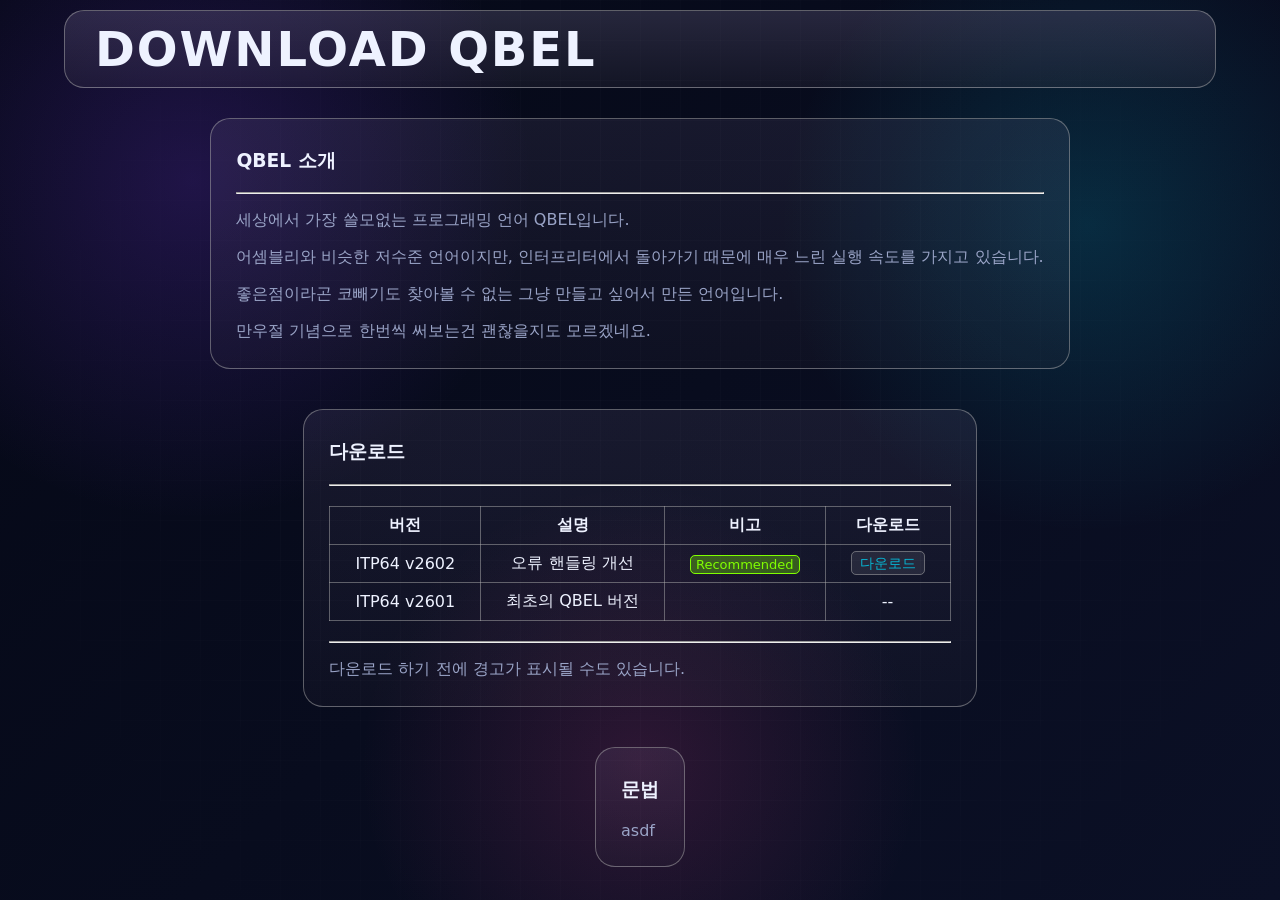
==== QBEL/download.html @ 9301bd6a "feat asdf" ====
<!DOCTYPE html>
<html lang="en">
<head>
    <meta charset="UTF-8">
    <meta name="viewport" content="width=device-width, initial-scale=1.0">
    <title>Download QBEL : Useless Programming Language</title>
    <link rel="stylesheet" href="style.css"/>
</head>
<body>
    <div class="main-container">
        <div class="title gradient-box-opc02">
            <h1>Download QBEL</h1>
        </div>
        <div class="content-box gradient-box-opc01 border-outline">
            <h3>QBEL 소개</h4>
            <hr/>
            <p>세상에서 가장 쓸모없는 프로그래밍 언어 QBEL입니다.</p>
            <p>
                어셈블리와 비슷한 저수준 언어이지만, 인터프리터에서 돌아가기 때문에
                매우 느린 실행 속도를 가지고 있습니다.
            </p>
            <p>
                좋은점이라곤 코빼기도 찾아볼 수 없는 그냥
                만들고 싶어서 만든 언어입니다.
            </p>
            <p>
                만우절 기념으로 한번씩 써보는건 괜찮을지도 모르겠네요.
            </p>
        </div>
        <div class="content-box gradient-box-opc01 border-outline">
            <h3>다운로드</h3>
            <hr/>
            <table class="download-table">
                <tr>
                    <th>버전</th>
                    <th>설명</th>
                    <th>비고</th>
                    <th>다운로드</th>
                </tr>
                <tr>
                    <td>ITP64 v2602</td>
                    <td>오류 핸들링 개선</td>
                    <td>
                        <span class="small-box">Recommended</span>
                    </td>
                    <td>
                        <a class="download-button" href="/QBEL/Source/QBEL_ITP_64_v2602.exe">다운로드</a>
                    </td>
                </tr>
                <tr>
                    <td>ITP64 v2601</td>
                    <td>최초의 QBEL 버전</td>
                    <td></td>
                    <td>--</td>
                </tr>
            </table>
            <hr/>
            <p>
                다운로드 하기 전에 경고가 표시될 수도 있습니다.
            </p>
        </div>
        <div class="content-box gradient-box-opc01 border-outline">
            <h3>문법</h3>
            <p>
                asdf
            </p>
        </div>
    </div>
</body>
</html>
---- QBEL/style.css ----
:root {
    --bg: #050816;
    --bg2: #0b1026;
    --text: #eef2ff;
    --muted: #9aa4c7;
    --line: rgb(172, 172, 172, 0.5);
    --glass: rgba(255,255,255,0.08);
    --glow1: #7c3aed;
    --glow2: #06b6d4;
    --glow3: #ec4899;
    --gold: #f59e0b;
    --shadow: 0 20px 60px rgba(0,0,0,0.45);
}

* { box-sizing: border-box; }

html, body {
    margin: 0;
    padding: 0;
    width: 100%;
    min-height: 100%;
    font-family: "Pretendard", "Segoe UI", system-ui, -apple-system, BlinkMacSystemFont, sans-serif;
    color: var(--text);
    background:
        radial-gradient(circle at 15% 20%, rgba(124,58,237,0.22), transparent 26%),
        radial-gradient(circle at 85% 25%, rgba(6,182,212,0.18), transparent 24%),
        radial-gradient(circle at 50% 85%, rgba(236,72,153,0.16), transparent 28%),
        linear-gradient(135deg, var(--bg), var(--bg2));
    overflow-x: hidden;
}

p
{
    color:#9aa4c7;
}

.main-container
{
    display: flex;
    flex-direction: column;
    justify-content:flex-start;
    align-items: center;
    height: 100vh;
}

.title
{
    width: 90%;
    border-style: solid;
    border-width: 1px;
    border-color: var(--line);
    border-radius: 20px;
    margin: 10px 20px 10px 20px;
    padding: 5px 25px;
    display: flex;
    font-size: 1.5rem;
    font-weight: 800;
    letter-spacing: 0.08em;
    text-transform: uppercase;
}

.title h1
{
    margin: 5px;
}

.content-box
{
    padding: 10px 25px;
    margin: 20px 10px;
}

.gradient-box-opc02
{
    background: linear-gradient(0deg, rgba(70, 65, 79, 0.2), rgba(167, 152, 197, 0.2));
}

.gradient-box-opc01
{
    background: linear-gradient(0deg, rgba(70, 65, 79, 0.1), rgba(167, 152, 197, 0.1));
}

.border-outline
{
    border-style: solid;
    border-width: 1px;
    border-color: var(--line);
    border-radius: 20px;
}

table
{
    border-style: solid;
    border-collapse: collapse;
    border-color: var(--line);
    border-width: 1px;
    margin: 20px 0;
}

th, td
{
    border: 1px solid var(--line);
    padding: 8px 25px;
    text-align: center;
}

.small-box
{
    background-color: rgba(128, 255, 0, 0.3);
    color: rgba(128, 255, 0, 1);
    border-style: solid;
    border-color: rgba(128, 255, 0, 1);
    border-width: 1px;
    border-radius: 5px;
    padding: 1px 5px;
    font-size: 13px;
}

a
{
    color: var(--glow2);
    background-color: var(--glass);
    border-style: solid;
    border-color: var(--line);
    border-width: 1px;
    border-radius: 5px;
    text-decoration: none;
    font-size: 14px;
    padding: 3px 8px;
    transition: 0.7s ease;
}

a:hover
{
    transform: translateY(-5px);
    border-color: rgba(255,255,255,0.5);
    box-shadow: 0 12px 28px rgba(0,0,0,0.5);
}

body::before {
    content: "";
    position: fixed;
    inset: 0;
    background:
        linear-gradient(rgba(255,255,255,0.03) 1px, transparent 1px),
        linear-gradient(90deg, rgba(255,255,255,0.03) 1px, transparent 1px);
    background-size: 40px 40px;
    mask-image: radial-gradient(circle at center, black 45%, transparent 100%);
    pointer-events: none;
    opacity: 0.5;
    z-index: 0;
}

.noise {
    position: fixed;
    inset: 0;
    opacity: 0.05;
    pointer-events: none;
    z-index: 1;
    background-image:
        radial-gradient(circle at 20% 20%, white 0.8px, transparent 1px),
        radial-gradient(circle at 80% 40%, white 0.8px, transparent 1px),
        radial-gradient(circle at 40% 80%, white 0.8px, transparent 1px),
        radial-gradient(circle at 70% 70%, white 0.8px, transparent 1px);
    background-size: 180px 180px;
    animation: drift 14s linear infinite;
}

.wrapper {
    position: relative;
    z-index: 3;
    width: min(1400px, calc(100% - 32px));
    margin: 0 auto;
}

header {
    position: sticky;
    top: 14px;
    z-index: 20;
    padding: 18px 0;
}

.nav {
    display: flex;
    align-items: center;
    justify-content: space-between;
    padding: 14px 18px;
    border: 1px solid var(--line);
    border-radius: 22px;
    backdrop-filter: blur(18px);
    background: linear-gradient(180deg, rgba(255,255,255,0.10), rgba(255,255,255,0.04));
    box-shadow: var(--shadow);
}

.brand {
    display: flex;
    align-items: center;
    gap: 12px;
    font-weight: 800;
    letter-spacing: 0.08em;
    text-transform: uppercase;
}

.brand-badge {
    width: 40px;
    height: 40px;
    display: grid;
    place-items: center;
    border-radius: 14px;
    background:
        conic-gradient(from 210deg, var(--glow1), var(--glow2), var(--glow3), var(--glow1));
    box-shadow: 0 0 24px rgba(124,58,237,0.35);
    color: white;
    font-size: 12px;
}

.nav-links {
    display: flex;
    gap: 10px;
    flex-wrap: wrap;
}

.nav-links a,
.nav-cta,
.hero-buttons a,
.panel-button,
.footer-button {
    text-decoration: none;
    color: var(--text);
    border: 1px solid rgba(255,255,255,0.1);
    padding: 11px 16px;
    border-radius: 999px;
    transition: 0.25s ease;
    backdrop-filter: blur(12px);
    background: rgba(255,255,255,0.04);
}

a.text-link
{
    text-decoration: none;
    color: var(--glow2);
}

.nav-links a:hover,
.nav-cta:hover,
.hero-buttons a:hover,
.panel-button:hover,
.footer-button:hover {
    transform: translateY(-2px);
    border-color: rgba(255,255,255,0.22);
    box-shadow: 0 12px 28px rgba(0,0,0,0.25);
}

.nav-cta,
.hero-buttons .primary,
.panel-button {
    background: linear-gradient(135deg, rgba(124,58,237,0.8), rgba(6,182,212,0.8));
    border-color: transparent;
    box-shadow: 0 16px 36px rgba(124,58,237,0.28);
}

main {
    padding-bottom: 80px;
}

.hero {
    min-height: 92vh;
    display: grid;
    grid-template-columns: 1.05fr 0.95fr;
    gap: 28px;
    align-items: center;
    padding: 24px 0 48px;
}

.eyebrow {
    display: inline-flex;
    gap: 10px;
    align-items: center;
    padding: 8px 14px;
    border-radius: 999px;
    background: rgba(255,255,255,0.05);
    border: 1px solid rgba(255,255,255,0.09);
    color: #dbe6ff;
    margin-bottom: 20px;
    box-shadow: var(--shadow);
}

.eyebrow .dot {
    width: 10px;
    height: 10px;
    border-radius: 50%;
    background: radial-gradient(circle, white, var(--glow2));
    box-shadow: 0 0 14px var(--glow2);
}

.hero h1 {
    margin: 0;
    font-size: clamp(3rem, 8vw, 7rem);
    line-height: 1;
    letter-spacing: -0.05em;
    font-weight: 700;
    font-size: 70px;
}

.gradient-text {
    display: block;
    background: linear-gradient(135deg, #ffffff 0%, #8be9ff 25%, #c084fc 55%, #f9a8d4 100%);
    -webkit-background-clip: text;
    background-clip: text;
    color: transparent;
    text-shadow: 0 0 24px rgba(255,255,255,0.08);
}

.hero p {
    margin: 20px 0 28px;
    max-width: 700px;
    color: var(--muted);
    font-size: clamp(1rem, 1.5vw, 1.18rem);
    line-height: 1.8;
}

.hero-buttons {
    display: flex;
    gap: 14px;
    flex-wrap: wrap;
}

.hero-stats {
    margin-top: 28px;
    display: grid;
    grid-template-columns: repeat(3, minmax(0, 1fr));
    gap: 14px;
}

.stat {
    padding: 18px;
    border-radius: 22px;
    background: linear-gradient(180deg, rgba(255,255,255,0.08), rgba(255,255,255,0.03));
    border: 1px solid rgba(255,255,255,0.08);
    box-shadow: var(--shadow);
    backdrop-filter: blur(14px);
}

.stat strong {
    display: block;
    font-size: clamp(1.4rem, 3vw, 2.2rem);
}

.stat span {
    display: block;
    margin-top: 6px;
    color: var(--muted);
    font-size: 0.95rem;
}

.hero-visual {
    position: relative;
    min-height: 680px;
    display: grid;
    place-items: center;
}

.orbit-stage {
    position: relative;
    width: min(560px, 92vw);
    aspect-ratio: 1;
}

.ring,
.ring::before,
.ring::after {
    position: absolute;
    inset: 0;
    border-radius: 50%;
}

.ring {
    border: 1px solid rgba(255,255,255,0.12);
    animation: spin 22s linear infinite;
}

.ring::before,
.ring::after {
    content: "";
    border: 1px dashed rgba(255,255,255,0.08);
    inset: 8%;
    animation: spinReverse 18s linear infinite;
}

.ring::after {
    inset: 20%;
    border-style: solid;
    border-color: rgba(255,255,255,0.05);
    animation-duration: 14s;
}

.core {
    position: absolute;
    inset: 20%;
    border-radius: 32px;
    overflow: hidden;
    background:
        radial-gradient(circle at 30% 30%, rgba(255,255,255,0.16), transparent 30%),
        linear-gradient(135deg, rgba(124,58,237,0.34), rgba(6,182,212,0.24), rgba(236,72,153,0.24));
    border: 1px solid rgba(255,255,255,0.14);
    box-shadow:
        0 30px 80px rgba(0,0,0,0.4),
        inset 0 1px 0 rgba(255,255,255,0.16),
        0 0 80px rgba(124,58,237,0.18);
    backdrop-filter: blur(20px);
    animation: float 5s ease-in-out infinite;
}

.core::before {
    content: "";
    position: absolute;
    inset: 0;
    background:
        linear-gradient(transparent 0%, rgba(255,255,255,0.04) 45%, transparent 100%),
        linear-gradient(90deg, transparent 0%, rgba(255,255,255,0.05) 50%, transparent 100%);
    background-size: 100% 28px, 28px 100%;
    opacity: 0.7;
}

.core-content {
    position: absolute;
    inset: 0;
    padding: 28px;
    display: flex;
    flex-direction: column;
    justify-content: space-between;
}

.chip-row {
    display: flex;
    gap: 10px;
    flex-wrap: wrap;
}

.chip {
    padding: 8px 12px;
    border-radius: 999px;
    background: rgba(255,255,255,0.08);
    border: 1px solid rgba(255,255,255,0.1);
    font-size: 0.86rem;
    color: #e9edff;
}

.core-title {
    font-size: clamp(2rem, 4vw, 2.5rem);
    font-weight: 900;
    letter-spacing: -0.04em;
    margin: 18px 0 8px;
}

.core-sub {
    color: #c9d5ff;
    line-height: 1.7;
    max-width: 440px;
}

.bars {
    display: grid;
    gap: 12px;
    margin-top: 16px;
}

.bar {
    height: 12px;
    border-radius: 999px;
    background: rgba(255,255,255,0.08);
    overflow: hidden;
    position: relative;
}

.bar > span {
    position: absolute;
    inset: 0 auto 0 0;
    width: var(--w);
    border-radius: inherit;
    background: linear-gradient(90deg, var(--glow2), var(--glow1), var(--glow3));
    box-shadow: 0 0 18px rgba(124,58,237,0.4);
    animation: pulseWidth 3.2s ease-in-out infinite;
}

.floating-card {
    position: absolute;
    padding: 16px 18px;
    border-radius: 20px;
    background: rgba(255,255,255,0.08);
    border: 1px solid rgba(255,255,255,0.12);
    backdrop-filter: blur(14px);
    box-shadow: var(--shadow);
    min-width: 170px;
}

.floating-card strong {
    display: block;
    font-size: 1.05rem;
    margin-bottom: 6px;
}

.floating-card small {
    color: var(--muted);
    line-height: 1.5;
}

.card-a { top: 6%; left: -4%; animation: float 4.6s ease-in-out infinite; }
.card-b { right: -2%; top: 18%; animation: float 5.8s ease-in-out infinite 0.4s; }
.card-c { left: 3%; bottom: 14%; animation: float 5.2s ease-in-out infinite 0.8s; }
.card-d { right: -1%; bottom: 6%; animation: float 6.4s ease-in-out infinite 1.1s; }

.section {
    padding: 40px 0 28px;
}

.section-head {
    display: flex;
    justify-content: space-between;
    align-items: end;
    gap: 20px;
    margin-bottom: 24px;
}

.section-head h2 {
    margin: 0;
    font-size: clamp(1.8rem, 4vw, 3rem);
    letter-spacing: -0.04em;
}

.section-head p {
    margin: 0;
    max-width: 640px;
    color: var(--muted);
    line-height: 1.8;
}

.grid-3 {
    display: grid;
    grid-template-columns: repeat(3, minmax(0, 1fr));
    gap: 18px;
}

.feature,
.showcase-card,
.timeline-card,
.cta-panel {
    position: relative;
    overflow: hidden;
    border-radius: 28px;
    border: 1px solid rgba(255,255,255,0.09);
    background: linear-gradient(180deg, rgba(255,255,255,0.08), rgba(255,255,255,0.03));
    box-shadow: var(--shadow);
    backdrop-filter: blur(18px);
    display: flex;
    flex-direction: column;
}

.feature {
    padding: 24px;
    min-height: 260px;
    transition: transform .35s ease, border-color .35s ease, box-shadow .35s ease;
}

.feature:hover,
.showcase-card:hover,
.timeline-card:hover {
    transform: translateY(-6px);
    border-color: rgba(255,255,255,0.18);
    box-shadow: 0 30px 60px rgba(0,0,0,0.34);
}

.feature::after,
.showcase-card::after,
.timeline-card::after,
.cta-panel::after {
    content: "";
    position: absolute;
    inset: auto -20% -40% auto;
    width: 180px;
    height: 180px;
    border-radius: 50%;
    background: radial-gradient(circle, rgba(124,58,237,0.22), transparent 70%);
    filter: blur(10px);
}

.feature-icon {
    width: 56px;
    height: 56px;
    border-radius: 18px;
    display: grid;
    place-items: center;
    font-size: 24px;
    background: linear-gradient(135deg, rgba(124,58,237,0.8), rgba(6,182,212,0.8));
    box-shadow: 0 16px 30px rgba(124,58,237,0.24);
    margin-bottom: 18px;
}

.feature h3,
.showcase-card h3,
.timeline-card h3 {
    margin: 0 0 12px;
    font-size: 1.35rem;
}

.feature p,
.showcase-card p,
.timeline-card p {
    margin: 0;
    color: var(--muted);
    line-height: 1.8;
}

a.article-link {
    color: inherit;
    background-color: var(--glass);
    text-decoration: none;
    border-width: 1px;
    border-radius: 10px;
    border-style: solid;
    border-color: var(--line);
    padding: 10px;
    margin-top: 10px;
    transition: 0.25s ease;
}

a.article-link:hover
{
    transform: translateY(-5px);
}

.grid-2 {
    display: grid;
    grid-template-columns: 1.1fr 0.9fr;
    gap: 18px;
}

.showcase-card {
    padding: 26px;
    min-height: 340px;
}

.spectrum {
    margin-top: 20px;
    height: 220px;
    border-radius: 24px;
    position: relative;
    overflow: hidden;
    background:
        radial-gradient(circle at 20% 20%, rgba(255,255,255,0.14), transparent 20%),
        linear-gradient(135deg, rgba(124,58,237,0.55), rgba(6,182,212,0.28), rgba(236,72,153,0.35));
    border: 1px solid rgba(255,255,255,0.10);
}

.spectrum::before {
    content: "";
    position: absolute;
    inset: -20%;
    background:
        conic-gradient(from 0deg, transparent, rgba(255,255,255,0.16), transparent, rgba(255,255,255,0.10), transparent);
    animation: spin 14s linear infinite;
}

.spectrum::after {
    content: "";
    position: absolute;
    inset: 0;
    background: linear-gradient(180deg, transparent, rgba(0,0,0,0.35));
}

.fake-window {
    position: relative;
    margin-top: 18px;
    border-radius: 22px;
    overflow: hidden;
    border: 1px solid rgba(255,255,255,0.09);
    background: rgba(7,11,26,0.88);
}

.window-top {
    display: flex;
    align-items: center;
    gap: 8px;
    padding: 14px 16px;
    border-bottom: 1px solid rgba(255,255,255,0.07);
}

.window-top span {
    width: 10px;
    height: 10px;
    border-radius: 50%;
    background: rgba(255,255,255,0.3);
}

.window-body {
    display: grid;
    grid-template-columns: 110px 1fr;
    min-height: 230px;
}

.window-side {
    border-right: 1px solid rgba(255,255,255,0.06);
    padding: 14px;
    display: grid;
    gap: 10px;
    align-content: start;
}

.window-side div,
.line,
.mini-card {
    border-radius: 14px;
    background: rgba(255,255,255,0.05);
}

.window-side div { height: 40px; }

.window-main {
    padding: 16px;
    display: grid;
    gap: 12px;
}

.line { height: 16px; }
.line.short { width: 48%; }
.line.mid { width: 72%; }

.mini-grid {
    display: grid;
    grid-template-columns: repeat(2, minmax(0, 1fr));
    gap: 12px;
    margin-top: 6px;
}

.mini-card {
    min-height: 90px;
    border: 1px solid rgba(255,255,255,0.06);
    position: relative;
    overflow: hidden;
}

.mini-card::after {
    content: "";
    position: absolute;
    inset: auto -20px -20px auto;
    width: 90px;
    height: 90px;
    border-radius: 50%;
    background: radial-gradient(circle, rgba(6,182,212,0.28), transparent 70%);
}

.timeline {
    display: grid;
    grid-template-columns: repeat(4, minmax(0, 1fr));
    gap: 18px;
}

.timeline-card {
    padding: 22px;
    min-height: 220px;
}

.step {
    display: inline-flex;
    width: 42px;
    height: 42px;
    border-radius: 14px;
    align-items: center;
    justify-content: center;
    font-weight: 800;
    margin-bottom: 16px;
    background: rgba(255,255,255,0.08);
    border: 1px solid rgba(255,255,255,0.1);
}

.cta-panel {
    padding: 34px;
    min-height: 260px;
    display: grid;
    grid-template-columns: 1fr auto;
    gap: 18px;
    align-items: center;
    margin-top: 18px;
}

.cta-panel h3 {
    margin: 0 0 12px;
    font-size: clamp(1.8rem, 4vw, 2.8rem);
    letter-spacing: -0.04em;
}

.cta-panel p {
    margin: 0;
    color: var(--muted);
    line-height: 1.8;
    max-width: 720px;
}

.cta-orb {
    width: 180px;
    aspect-ratio: 1;
    border-radius: 50%;
    background:
        radial-gradient(circle at 30% 30%, rgba(255,255,255,0.45), rgba(255,255,255,0.08) 18%, rgba(124,58,237,0.4) 38%, rgba(6,182,212,0.2) 60%, transparent 75%),
        linear-gradient(135deg, rgba(124,58,237,0.6), rgba(6,182,212,0.45));
    box-shadow: 0 0 80px rgba(124,58,237,0.25), inset 0 0 40px rgba(255,255,255,0.12);
    animation: float 5.2s ease-in-out infinite;
}

footer {
    padding: 18px 0 52px;
    color: var(--muted);
}

.footer-box {
    display: flex;
    align-items: center;
    justify-content: space-between;
    gap: 16px;
    flex-wrap: wrap;
    padding: 18px 20px;
    border-radius: 22px;
    border: 1px solid rgba(255,255,255,0.08);
    background: rgba(255,255,255,0.04);
    backdrop-filter: blur(14px);
}

.reveal {
    opacity: 0;
    transform: translateY(24px) scale(0.98);
    transition: 0.8s cubic-bezier(.2,.8,.2,1);
}

.reveal.show {
    opacity: 1;
    transform: translateY(0) scale(1);
}

@keyframes spin {
    0%
    { 
        transform: rotate(0deg) ;
    }
    100% 
    { 
        transform: rotate(360deg) ;
    }
}

@keyframes spinReverse {
    from { transform: rotate(360deg); }
    to { transform: rotate(0deg); }
}

@keyframes float {
    0%, 100% { transform: translateY(0px); }
    50% { transform: translateY(-12px); }
}

@keyframes drift {
    from { transform: translate3d(0,0,0); }
    to { transform: translate3d(-20px,-30px,0); }
}

@keyframes pulseWidth {
    0%, 100% { filter: brightness(1); }
    50% { filter: brightness(1.2); }
}

@keyframes buttonHover
{
    from { transform: translateY(0); }
    to { transform: translateY(5px); }
}

@media (max-width: 1100px) {
    .hero,
    .grid-2,
    .cta-panel {
        grid-template-columns: 1fr;
    }

    .timeline {
        grid-template-columns: repeat(2, minmax(0, 1fr));
    }

    .hero-visual {
        min-height: 560px;
    }

    .cta-orb {
        width: 140px;
    }
}

@media (max-width: 800px) {
    .grid-3,
    .timeline,
    .hero-stats {
        grid-template-columns: 1fr;
    }

    .nav {
        flex-direction: column;
        align-items: stretch;
        gap: 12px;
    }

    .nav-links {
        justify-content: center;
    }

    .brand {
        justify-content: center;
    }

    .hero {
        min-height: auto;
        padding-top: 8px;
    }

    .hero-visual {
        min-height: 500px;
    }

    .floating-card {
        min-width: 130px;
        padding: 12px 14px;
    }

    .window-body {
        grid-template-columns: 1fr;
    }

    .window-side {
        grid-template-columns: repeat(3, 1fr);
        border-right: none;
        border-bottom: 1px solid rgba(255,255,255,0.06);
    }
}
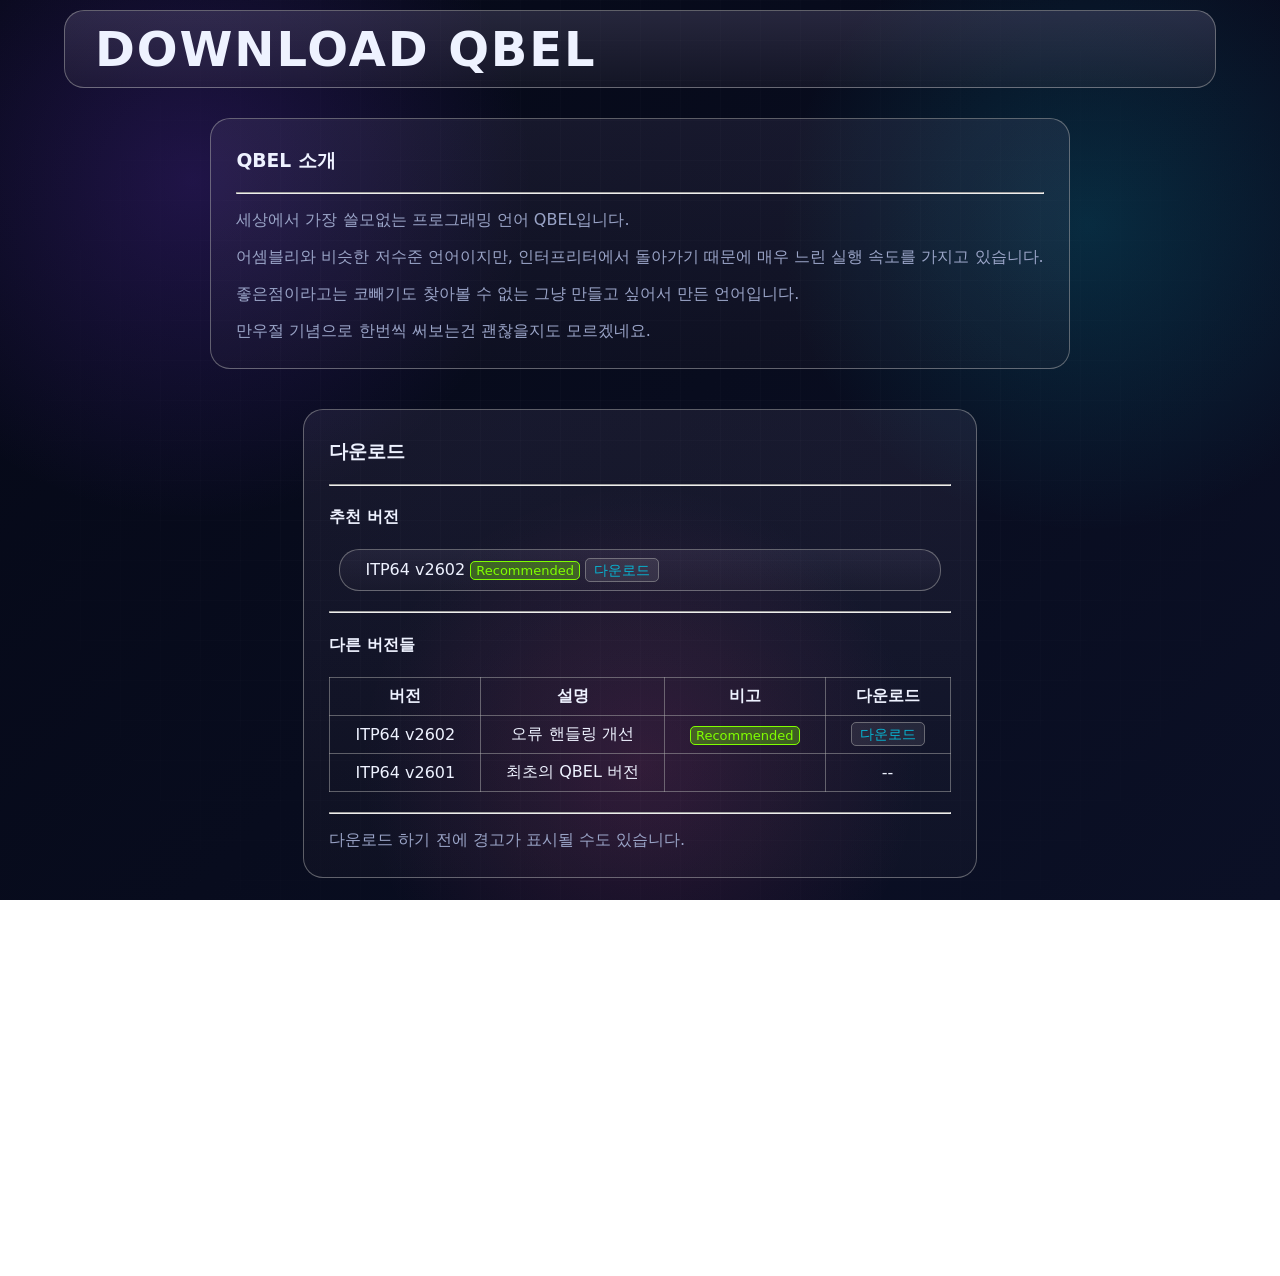
==== commit 54c07e9f: "Test Web" ====
--- a/QBEL/download.html
+++ b/QBEL/download.html
@@ -20,7 +20,7 @@
                 매우 느린 실행 속도를 가지고 있습니다.
             </p>
             <p>
-                좋은점이라곤 코빼기도 찾아볼 수 없는 그냥
+                좋은점이라고는 코빼기도 찾아볼 수 없는 그냥
                 만들고 싶어서 만든 언어입니다.
             </p>
             <p>
@@ -30,6 +30,14 @@
         <div class="content-box gradient-box-opc01 border-outline">
             <h3>다운로드</h3>
             <hr/>
+            <h4>추천 버전</h4>
+            <div class="content-box gradient-box-opc01 border-outline">
+                <span>ITP64 v2602</span>
+                <span class="small-box">Recommended</span>
+                <span><a href="/QBEL/Source/QBEL_ITP_64_v2602.exe">다운로드</a></span>
+            </div>
+            <hr/>
+            <h4>다른 버전들</h4>
             <table class="download-table">
                 <tr>
                     <th>버전</th>
@@ -60,9 +68,20 @@
             </p>
         </div>
         <div class="content-box gradient-box-opc01 border-outline">
+            <h3>사용 방법</h3>
+            <hr/>
+            <p>
+                인터프리터를 실행하면 명령 프롬프트 창이 열립니다.
+            </p>
+            <p>
+                그곳에 .qbel 확장자를 가진 QBEL 소스 파일의 경로를 입력하면 프로그램이 실행됩니다.
+            </p>
+        </div>
+        <div class="content-box gradient-box-opc01 border-outline">
             <h3>문법</h3>
+            <hr/>
             <p>
-                asdf
+                이 섹션은 아직 준비되지 않았습니다.
             </p>
         </div>
     </div>
